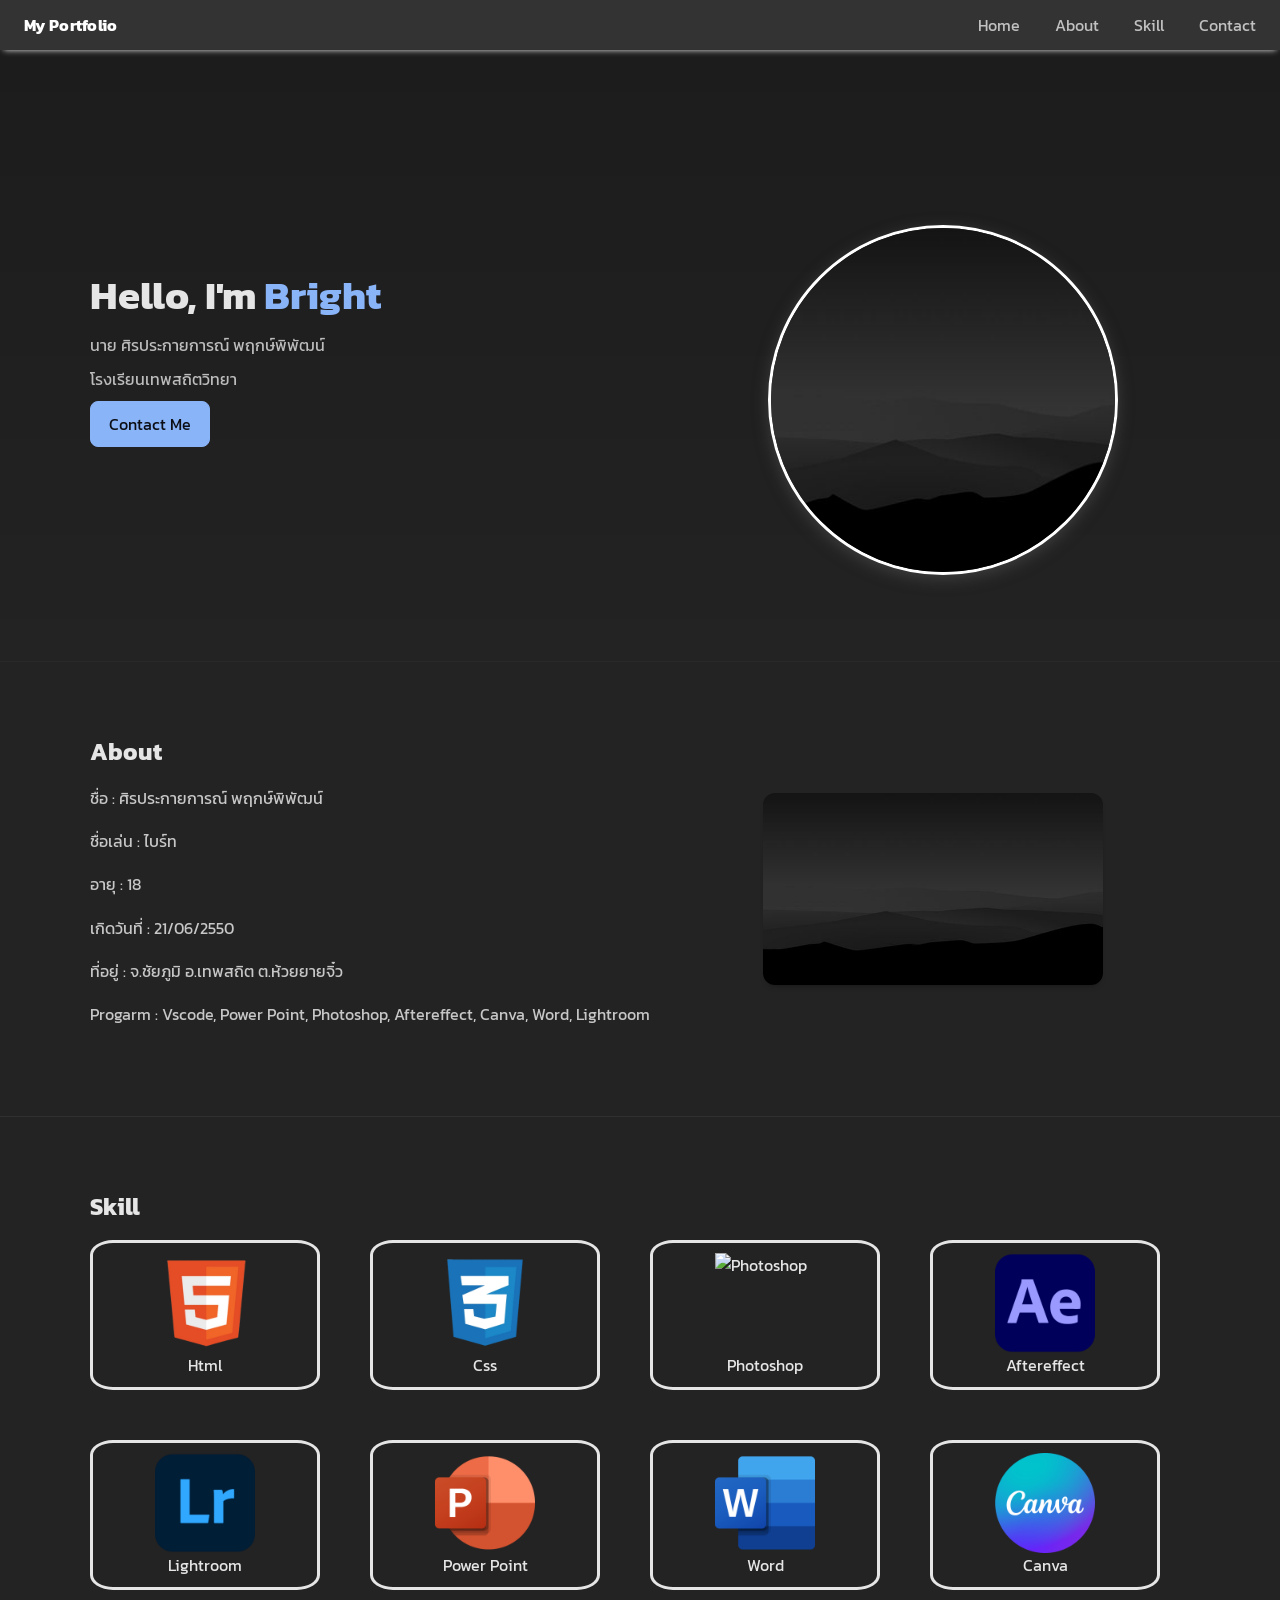
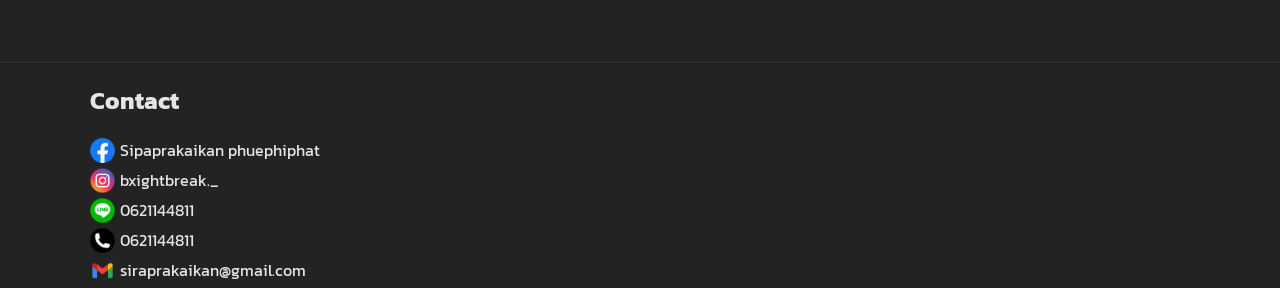
==== index.html @ 0c7434a5 "Add files via upload" ====
<!DOCTYPE html>
<html lang="en">
<head>
    <meta charset="UTF-8">
    <meta name="viewport" content="width=device-width, initial-scale=1.0">
    <title>PortFolio</title>
    <link rel="stylesheet" href="style.css">
    
</head>
<body>
    <nav class="Myportfolio">
        <span>My Portfolio</span>
        <div class="menu">
            <ul>
            <li><a href="#home">Home</a></li>
            <li><a href="#about">About</a></li>
            <li><a href="#skills">Skill</a></li>
            <li><a href="#contact">Contact</a></li>
            </ul>
        </div>
    </nav>

    <main>
        <section id="home" class="section hero">
            <div class="container">
                <div class="hero-wrap">
                    <div class="hero-text">
                        <h1 class="title">Hello, I'm <span class="accent">Bright</span></h1>
                        <p class="subtitle">นาย ศิรประกายการณ์ พฤกษ์พิพัฒน์</p>
                        <p class="subtitle">โรงเรียนเทพสถิตวิทยา</p>
                        <a href="#contact" class="btn primary">Contact Me</a>
                    </div>
                    <div class="hero-media">
                        <img class="avatar" src="img/6da9f783d51f856361fde77593069001.jpg" alt="Profile">
                    </div>
                </div>
            </div>
        </section>

        <section id="about" class="section about">
            <div class="container grid">
                <div class="about-text">
                    <h2>About</h2>
                    
                        <p>ชื่อ : ศิรประกายการณ์ พฤกษ์พิพัฒน์</p>
                        <p>ชื่อเล่น : ไบร์ท</p>
                        <p>อายุ : 18</p>
                        <p>เกิดวันที่ : 21/06/2550</p>
                        <p>ที่อยู่ : จ.ชัยภูมิ อ.เทพสถิต ต.ห้วยยายจิ๋ว</p>
                    <p>
                        Progarm : Vscode, Power Point, Photoshop, Aftereffect, Canva, Word, Lightroom
                    </p>
                </div>
                <div class="about-media">
                    <img src="img/6da9f783d51f856361fde77593069001.jpg" alt="Profile">
                </div>
            </div>
        </section>

        <section id="skills" class="section skills">
            <div class="container">
                <h2>Skill</h2>
                <div class="skill-list">
                    <div class="html-logo">
                        <img class="html" src="img/html.png" alt="html">
                        <span class="text-html">Html</span>
                    </div>
                    <div class="css-logo">
                        <img class="css" src="img/css.png" alt="css">
                        <span class="text-html">Css</span>
                    </div>
                    <div class="photoshop-logo">
                        <img class="photoshop" src="img/Photoshop.png" alt="Photoshop">
                        <span class="text-html">Photoshop</span>
                    </div>
                    <div class="aftereffect-logo">
                        <img class="aftereffect" src="img/aftereffect.png" alt="aftereffect">
                        <span class="text-html">Aftereffect</span>
                    </div>
                    <div class="lightroom-logo">
                        <img class="lightroom" src="img/lightroom.png" alt="lightroom">
                        <span class="text-html">Lightroom</span>
                    </div>
                    <div class="powerpoint-logo">
                        <img class="powerpoint" src="img/powerpoint.png" alt="powerpoint">
                        <span class="text-html">Power Point</span>
                    </div>
                    <div class="word-logo">
                        <img class="word" src="img/word.png" alt="word">
                        <span class="text-html">Word</span>
                    </div>
                    <div class="canva-logo">
                        <img class="canva" src="img/canva.png" alt="canva">
                        <span class="text-html">Canva</span>
                    </div>


                    <!-- <div class="skill-item">
                        <div class="label">HTML</div>
                        <div class="bar"><span style="width: 90%"></span></div>
                    </div>
                    <div class="skill-item">
                        <div class="label">CSS</div>
                        <div class="bar"><span style="width: 85%"></span></div>
                    </div>
                    <div class="skill-item">
                        <div class="label">JavaScript</div>
                        <div class="bar"><span style="width: 75%"></span></div>
                    </div>
                    <div class="skill-item">
                        <div class="label">React</div>
                        <div class="bar"><span style="width: 70%"></span></div> -->
                    </div>
                </div>
            </div>
        </section>

        <section id="contact" class="section-contact">
            <div class="container">
                <h2>Contact</h2>
                <div class="Contact-Container">
                    <div class="facebook-contact">
                    <img class="facebook" src="img/facebook.png" alt="" width="25px" height="25px">
                    <span>Sipaprakaikan phuephiphat</span>
                    </div>

                    <div class="instagarm-contact">
                    <img class="instagarm" src="img/instragarm.png" alt="" width="25px" height="25px">
                    <span>bxightbreak._</span>
                    </div>

                    <div class="line-contact">
                    <img class="line" src="img/line.png" alt="" width="25px" height="25px">
                    <span>0621144811</span>
                    </div>

                    <div class="number-contact">
                    <img class="number" src="img/call.png" alt="" width="25px" height="25px">
                    <span>0621144811</span>
                    </div>
                    
                    <div class="gmail-contact">
                    <img class="gmail" src="img/gmail.png" alt="" width="25px" height="25px">
                    <span>siraprakaikan@gmail.com</span>
                    </div>
                </div>
            </div>
        </section>
    </main>
</body>
</html>
---- style.css ----
@import url('https://fonts.googleapis.com/css2?family=Kanit:ital,wght@0,100;0,200;0,300;0,400;0,500;0,600;0,700;0,800;0,900;1,100;1,200;1,300;1,400;1,500;1,600;1,700;1,800;1,900&display=swap');

body{
    background-color: rgb(36, 35, 35);
    margin: 0;
    padding: 0;
    box-sizing: 0;
    font-family: kanit;
}

.Myportfolio {
    background-color: rgb(51, 51, 51);
    margin: 0px;
    height: 50px;
    box-shadow: 0 4px 6px -4px;
    justify-content: space-between;
    align-items: center;
    display: flex;
}

nav span{
    margin: 0px;
    color: rgb(255, 255, 255);
    height: 50px;
    flex: start;
    justify-content: center;
    align-content: center;
}

ul{
    display: flex;
    gap: 35px;
}

/* Global */
*{ box-sizing: border-box; }
html{ scroll-behavior: smooth; }
body{ color: #e5e5e5; }
a{ color: #e5e5e5; text-decoration: none; }
ul{ list-style: none; margin: 0; padding: 0; }

.menu a{ 
    opacity: 0.8; 
    transition: opacity .2s ease, color .2s ease; 
}

.menu a:hover{ 
    opacity: 1; 
    color: #8ab4f8; 
}

.container{ 
    width: min(1100px, 92%); 
    margin: 0 auto; 
}

.Contact-Container {
    display: flex;
    flex-direction: column;
    
}

.facebook-contact {
    display: flex;
    align-items: center;
    gap: 5px;
    margin-bottom: 5px;
}

.line-contact {
    display: flex;
    align-items: center;
    gap: 5px;
    margin-bottom: 5px;
}

.number-contact {
    display: flex;
    align-items: center;
    gap: 5px;
    margin-bottom: 5px;
}

.instagarm-contact {
    display: flex;
    align-items: center;
    gap: 5px;
    margin-bottom: 5px;
}

.gmail-contact {
    display: flex;
    align-items: center;
    gap: 5px;
    margin-bottom: 5px;
}

.section{ 
    padding: 72px 0; 
    border-bottom: 1px solid rgba(255,255,255,.06); 
}

/* Hero */
.hero{ 
    display: flex; 
    align-items: center; 
    min-height: 68vh; 
    background: linear-gradient(180deg, rgba(0,0,0,.2), rgba(0,0,0,0)); 
}

.title{ 
    font-size: 40px; 
    font-weight: 700; 
    margin: 0 0 8px; 
}

.subtitle{ 
    color: #bdbdbd; 
    margin: 0 0 10px; 
}

.accent{ 
    color: #8ab4f8; 
}

.btn{ 
    display: inline-block; 
    padding: 10px 18px; 
    border-radius: 8px; 
    border: 1px solid rgba(255,255,255,.12); 
    transition: background .2s ease, color .2s ease, border-color .2s ease; 

}
.btn.primary{ 
    background: #8ab4f8; color: #0b0e14; border-color: #8ab4f8; 
}

.btn.primary:hover{ 
    background: #9cc0fb; 
}

.btn.secondary{ 
    background: transparent; color: #e5e5e5; 
}

.btn.secondary:hover{ 
    border-color: #8ab4f8; color: #8ab4f8; 
}

/* About */
.grid{ 
    display: grid; 
    grid-template-columns: 1.2fr .8fr; 
    gap: 32px; 
    align-items: center; 
}

.about-text h2, .skills h2, .contact h2{ 
    margin: 0 0 16px; 
}

.about-text p{ 
    color: #c7c7c7; line-height: 1.7; 
}

.about-media img{ 
    width: 100%; 
    max-width: 340px; 
    border-radius: 12px; 
    display: block; 
    box-shadow: 0 4px 6px -4px rgba(0, 0, 0, 0.4); 
}


/* Skills */
.skill-list{ 
    display: flex; 
    grid-template-columns: 1fr; 
    gap: 50px; 
    flex-wrap: wrap;
}

.skill-list > div {
    width: calc(25% - 45px); /* 4 อันต่อแถว */
}

.skill-item{ 
    background: rgba(255,255,255,.04); 
    border: 1px solid rgba(255,255,255,.06); 
    padding: 14px; 
    border-radius: 10px; 
}

.skill-item .label{ 
    margin-bottom: 8px; 
    font-weight: 600; 
}

.skill-item .bar{ 
    height: 8px; 
    background: rgba(255,255,255,.08); 
    border-radius: 999px; 
    overflow: hidden; 
}

.skill-item .bar span{ 
    display: block; 
    height: 100%; 
    background: linear-gradient(90deg, #8ab4f8, #7fc1ca); 
    border-radius: 999px; 
}


/* Contact */
.contact-form{ 
    display: grid; 
    gap: 12px; 
}

.contact-form .row{ 
    display: grid; 
    grid-template-columns: 1fr 1fr; gap: 12px; 
}

.contact-form input, .contact-form textarea{ 
    background: rgba(255,255,255,.06); 
    border: 1px solid rgba(255,255,255,.12); 
    color: #e5e5e5; padding: 12px 14px; border-radius: 8px; outline: none; 
}

.contact-form input:focus, .contact-form textarea:focus{ 
    border-color: #8ab4f8; 
}


/* Navbar spacing */
.Myportfolio{ 
    position: sticky; 
    top: 0; 
    z-index: 100; 
    padding: 0 24px;
}

nav span{ 
    font-weight: 700; 
    letter-spacing: .3px; 
    display: flex; 
    align-items: center; 
}


/* Responsive */
@media (max-width: 900px){
  .grid{ grid-template-columns: 1fr; }
  .about-media{ order: -1; }
}

@media (max-width: 600px){
  .title{ font-size: 32px; }
  .contact-form 
  .row{ grid-template-columns: 1fr; }
}

.avatar {
    border-radius: 50%;
    width: 350px;
    height: 350px;
    position: absolute;
    left: 60%;
    top: 25%;
    border-style: solid;
    border-color: white;
    box-shadow: 0 4px 15px rgba(90, 90, 90, 0.5);
}

.html {
    width: 100px;
    height: 100px;

}


.html-logo {
    border-style: solid;
    width: 150px;
    height: 150px;
    border-radius: 10%;
    display: flex;
    flex-direction: column;
    justify-content: center;
    align-items: center;
    border-width: 3px;
}

.css-logo {
    border-style: solid;
    width: 150px;
    height: 150px;
    border-radius: 10%;
    display: flex;
    flex-direction: column;
    justify-content: center;
    align-items: center;
    border-width: 3px;
}

.photoshop-logo {
    border-style: solid;
    width: 150px;
    height: 150px;
    border-radius: 10%;
    display: flex;
    flex-direction: column;
    justify-content: center;
    align-items: center;
    border-width: 3px;
    size: 25px;
}
.aftereffect-logo {
    border-style: solid;
    width: 150px;
    height: 150px;
    border-radius: 10%;
    display: flex;
    flex-direction: column;
    justify-content: center;
    align-items: center;
    border-width: 3px;
}
.powerpoint-logo {
    border-style: solid;
    width: 150px;
    height: 150px;
    border-radius: 10%;
    display: flex;
    flex-direction: column;
    justify-content: center;
    align-items: center;
    border-width: 3px;
}
.word-logo {
    border-style: solid;
    width: 150px;
    height: 150px;
    border-radius: 10%;
    display: flex;
    flex-direction: column;
    justify-content: center;
    align-items: center;
    border-width: 3px;
}
.lightroom-logo {
    border-style: solid;
    width: 150px;
    height: 150px;
    border-radius: 10%;
    display: flex;
    flex-wrap: wrap;
    flex-direction: column;
    justify-content: center;
    align-items: center;
    border-width: 3px;
}
.canva-logo {
    border-style: solid;
    width: 150px;
    height: 150px;
    border-radius: 10%;
    display: flex;
    flex-direction: column;
    justify-content: center;
    align-items: center;
    border-width: 3px;
}

.line-logo {
    border-style: solid;
    width: 150px;
    height: 150px;
    border-radius: 10%;
    display: flex;
    flex-direction: column;
    justify-content: center;
    align-items: center;
    border-width: 3px;
}


.css {
    width: 100px;
    height: 100px;

}

.photoshop {
    width: 100px;
    height: 100px;

}

.aftereffect {
    width: 100px;
    height: 100px;

}

.canva {
    width: 100px;
    height: 100px;

}

.powerpoint {
    width: 100px;
    height: 100px;

}

.word {
    width: 100px;
    height: 100px;

}

.lightroom {
    width: 100px;
    height: 100px;

}
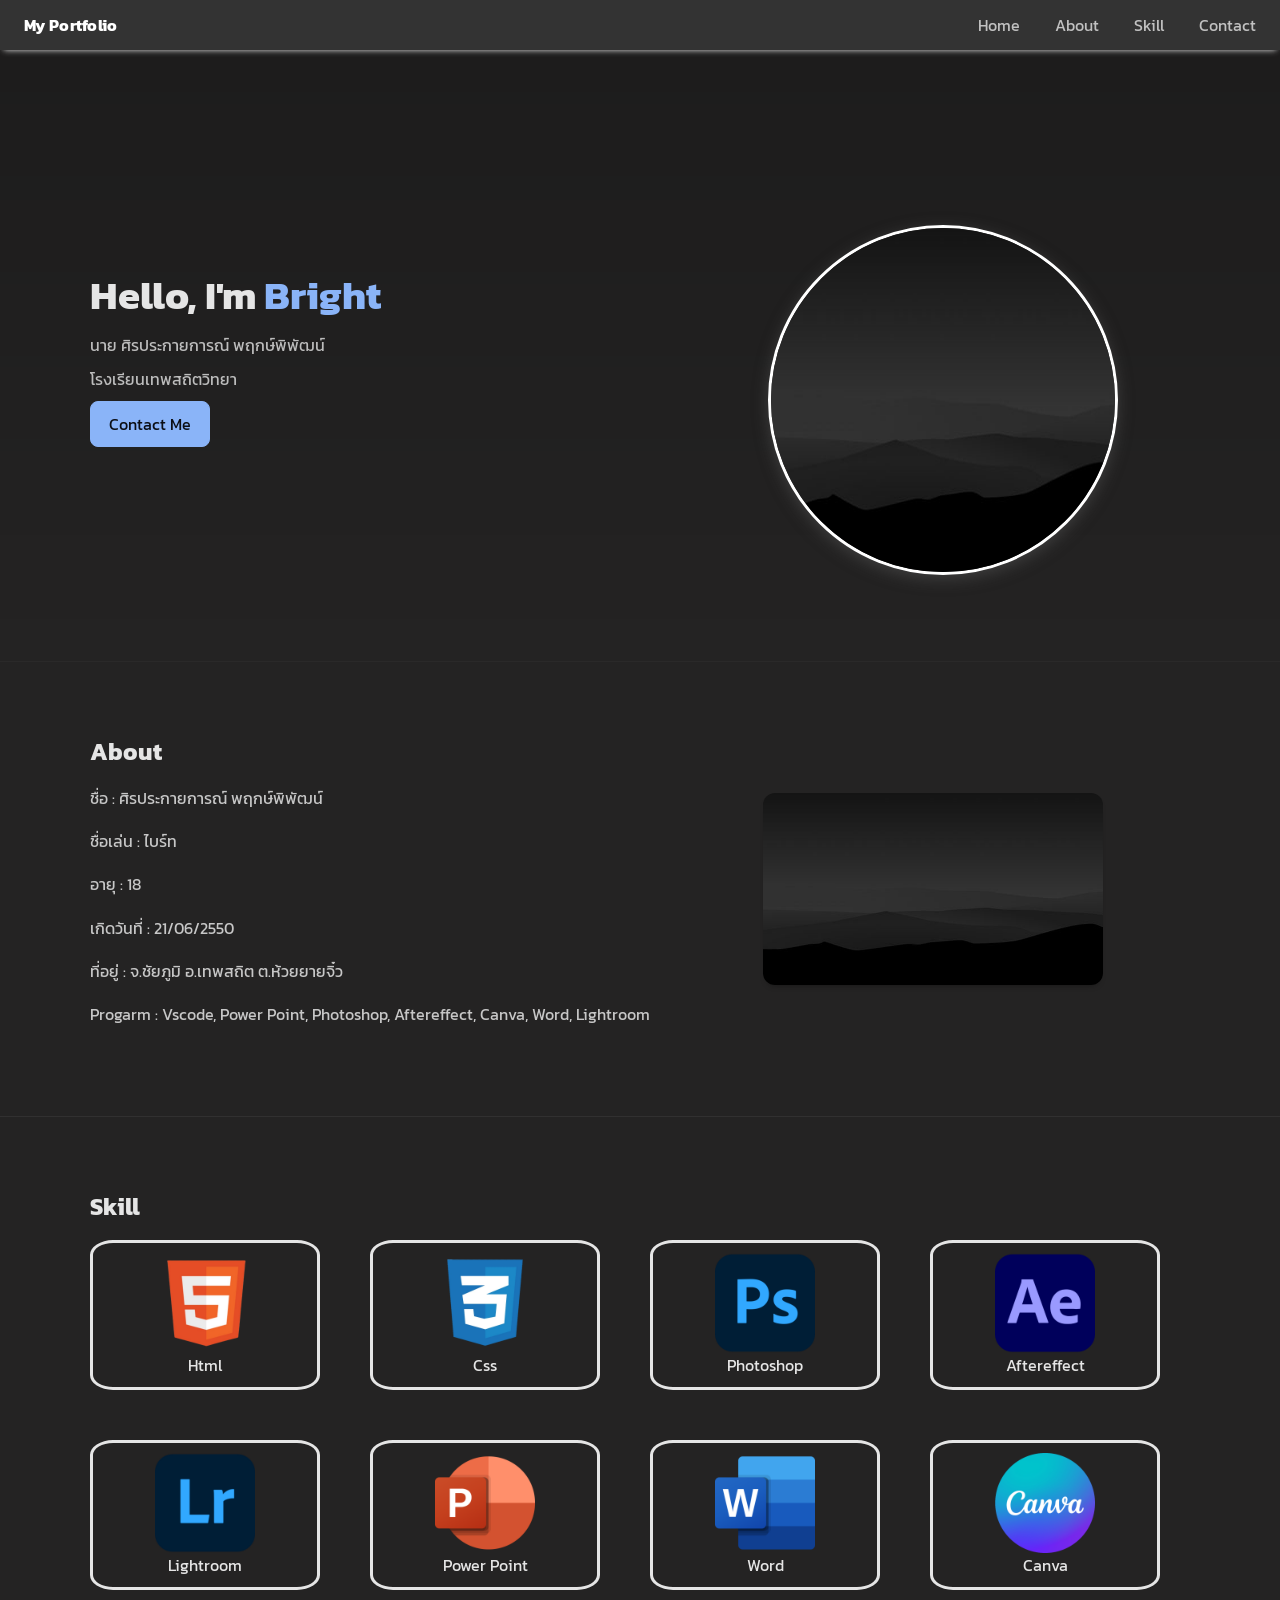
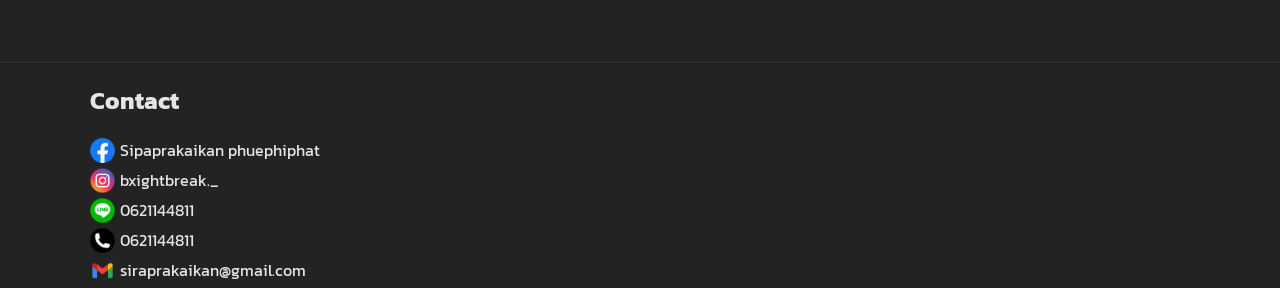
==== commit cbe226ff: "Update index.html" ====
--- a/index.html
+++ b/index.html
@@ -70,7 +70,7 @@
                         <span class="text-html">Css</span>
                     </div>
                     <div class="photoshop-logo">
-                        <img class="photoshop" src="img/Photoshop.png" alt="Photoshop">
+                        <img class="photoshop" src="img/photoshop.png" alt="Photoshop">
                         <span class="text-html">Photoshop</span>
                     </div>
                     <div class="aftereffect-logo">
@@ -148,4 +148,5 @@
         </section>
     </main>
 </body>
-</html>+
+</html>
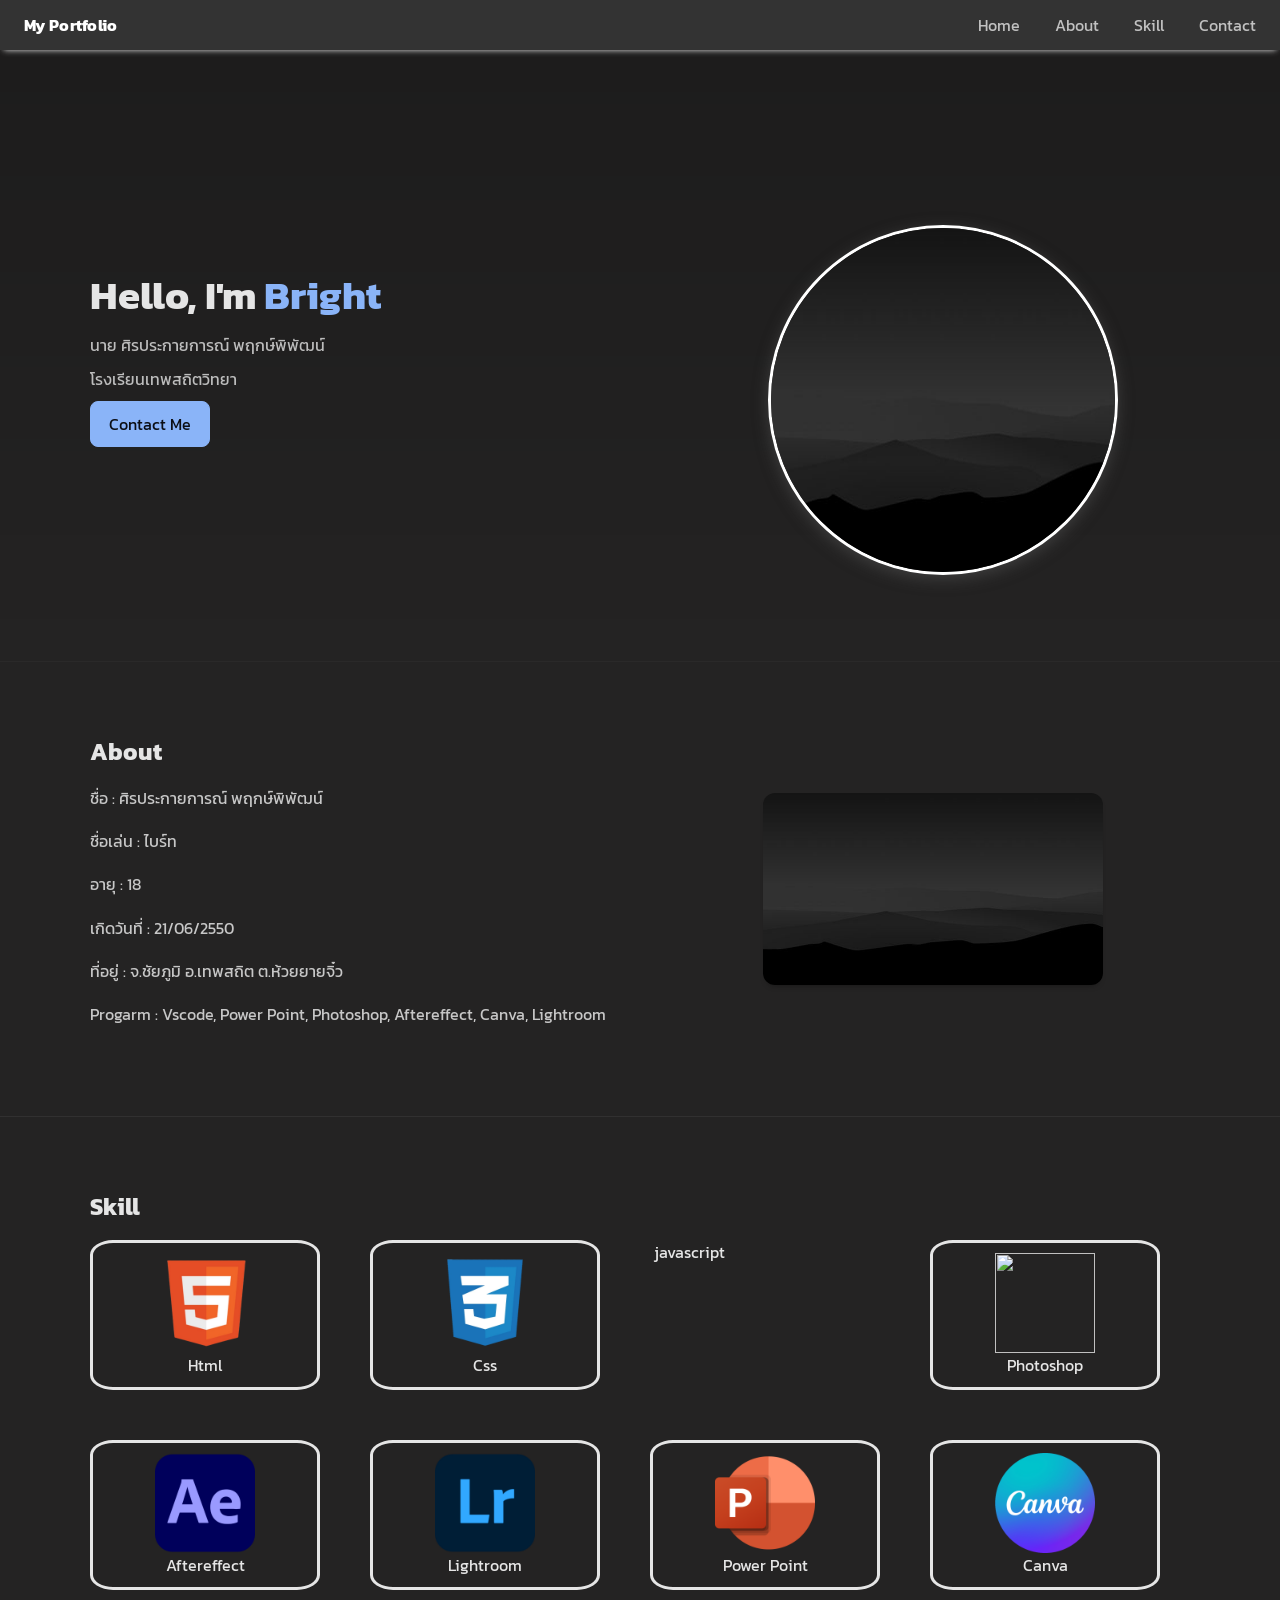
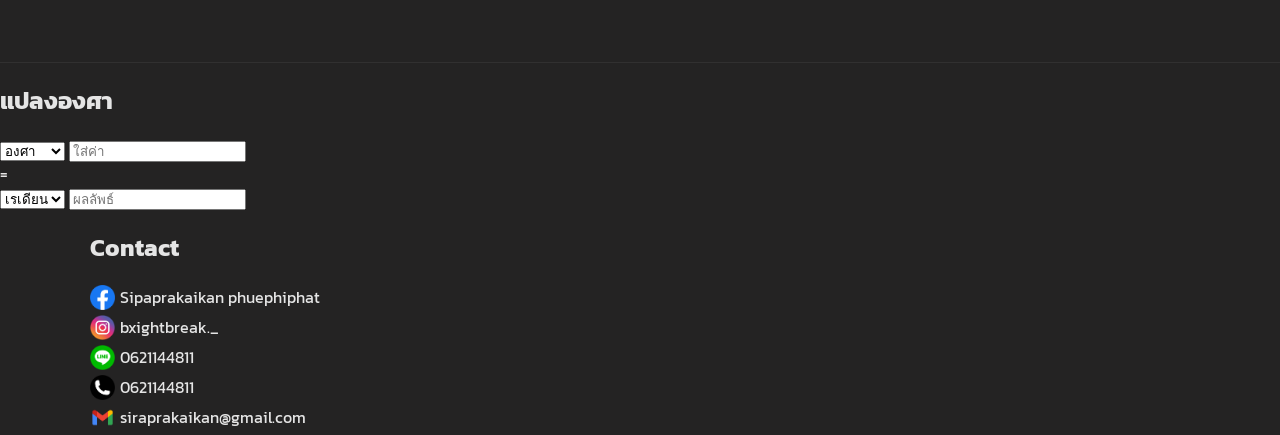
==== commit 7a43dc51: "Update index.html" ====
--- a/index.html
+++ b/index.html
@@ -48,7 +48,7 @@
                         <p>เกิดวันที่ : 21/06/2550</p>
                         <p>ที่อยู่ : จ.ชัยภูมิ อ.เทพสถิต ต.ห้วยยายจิ๋ว</p>
                     <p>
-                        Progarm : Vscode, Power Point, Photoshop, Aftereffect, Canva, Word, Lightroom
+                        Progarm : Vscode, Power Point, Photoshop, Aftereffect, Canva, Lightroom
                     </p>
                 </div>
                 <div class="about-media">
@@ -62,56 +62,63 @@
                 <h2>Skill</h2>
                 <div class="skill-list">
                     <div class="html-logo">
-                        <img class="html" src="img/html.png" alt="html">
+                        <img class="html" src="img/html.png" alt="">
                         <span class="text-html">Html</span>
                     </div>
                     <div class="css-logo">
-                        <img class="css" src="img/css.png" alt="css">
+                        <img class="css" src="img/css.png" alt="">
                         <span class="text-html">Css</span>
                     </div>
+                    <div class="js-logo">
+                        <img class="js" src="img/js.png" alt="">
+                        <span class="text-html">javascript</span>
+                    </div>
                     <div class="photoshop-logo">
-                        <img class="photoshop" src="img/photoshop.png" alt="Photoshop">
+                        <img class="photoshop" src="img/Photoshop.png" alt="">
                         <span class="text-html">Photoshop</span>
                     </div>
                     <div class="aftereffect-logo">
-                        <img class="aftereffect" src="img/aftereffect.png" alt="aftereffect">
+                        <img class="aftereffect" src="img/aftereffect.png" alt="">
                         <span class="text-html">Aftereffect</span>
                     </div>
                     <div class="lightroom-logo">
-                        <img class="lightroom" src="img/lightroom.png" alt="lightroom">
+                        <img class="lightroom" src="img/lightroom.png" alt="">
                         <span class="text-html">Lightroom</span>
                     </div>
                     <div class="powerpoint-logo">
-                        <img class="powerpoint" src="img/powerpoint.png" alt="powerpoint">
+                        <img class="powerpoint" src="img/powerpoint.png" alt="">
                         <span class="text-html">Power Point</span>
                     </div>
-                    <div class="word-logo">
-                        <img class="word" src="img/word.png" alt="word">
-                        <span class="text-html">Word</span>
-                    </div>
                     <div class="canva-logo">
-                        <img class="canva" src="img/canva.png" alt="canva">
+                        <img class="canva" src="img/canva.png" alt="">
                         <span class="text-html">Canva</span>
                     </div>
-
-
-                    <!-- <div class="skill-item">
-                        <div class="label">HTML</div>
-                        <div class="bar"><span style="width: 90%"></span></div>
-                    </div>
-                    <div class="skill-item">
-                        <div class="label">CSS</div>
-                        <div class="bar"><span style="width: 85%"></span></div>
-                    </div>
-                    <div class="skill-item">
-                        <div class="label">JavaScript</div>
-                        <div class="bar"><span style="width: 75%"></span></div>
-                    </div>
-                    <div class="skill-item">
-                        <div class="label">React</div>
-                        <div class="bar"><span style="width: 70%"></span></div> -->
                     </div>
                 </div>
+            </div>
+        </section>
+
+        <section id="caltemp">
+            <h1>แปลงองศา</h1>
+            <div class="box">
+                <div class="panel">
+                   <select id="fromUnit" onchange="convert()">
+                        <option value="deg">องศา</option>
+                        <option value="rad">เรเดียน</option>
+                    </select>
+                        <input type="number" id="inputValue" placeholder="ใส่ค่า" oninput="convert()">
+                </div>
+
+                        <div class="tawgub">=</div>
+                        <div class="panel">
+
+                            <select id="toUnit" onchange="convert()">
+                                <option value="rad">เรเดียน</option>
+                                <option value="deg">องศา</option>
+                            </select>
+
+                                <input type="text" id="result" placeholder="ผลลัพธ์" readonly>
+                        </div>
             </div>
         </section>
 
@@ -147,6 +154,6 @@
             </div>
         </section>
     </main>
+    <script src="script.js"></script>
 </body>
-
 </html>
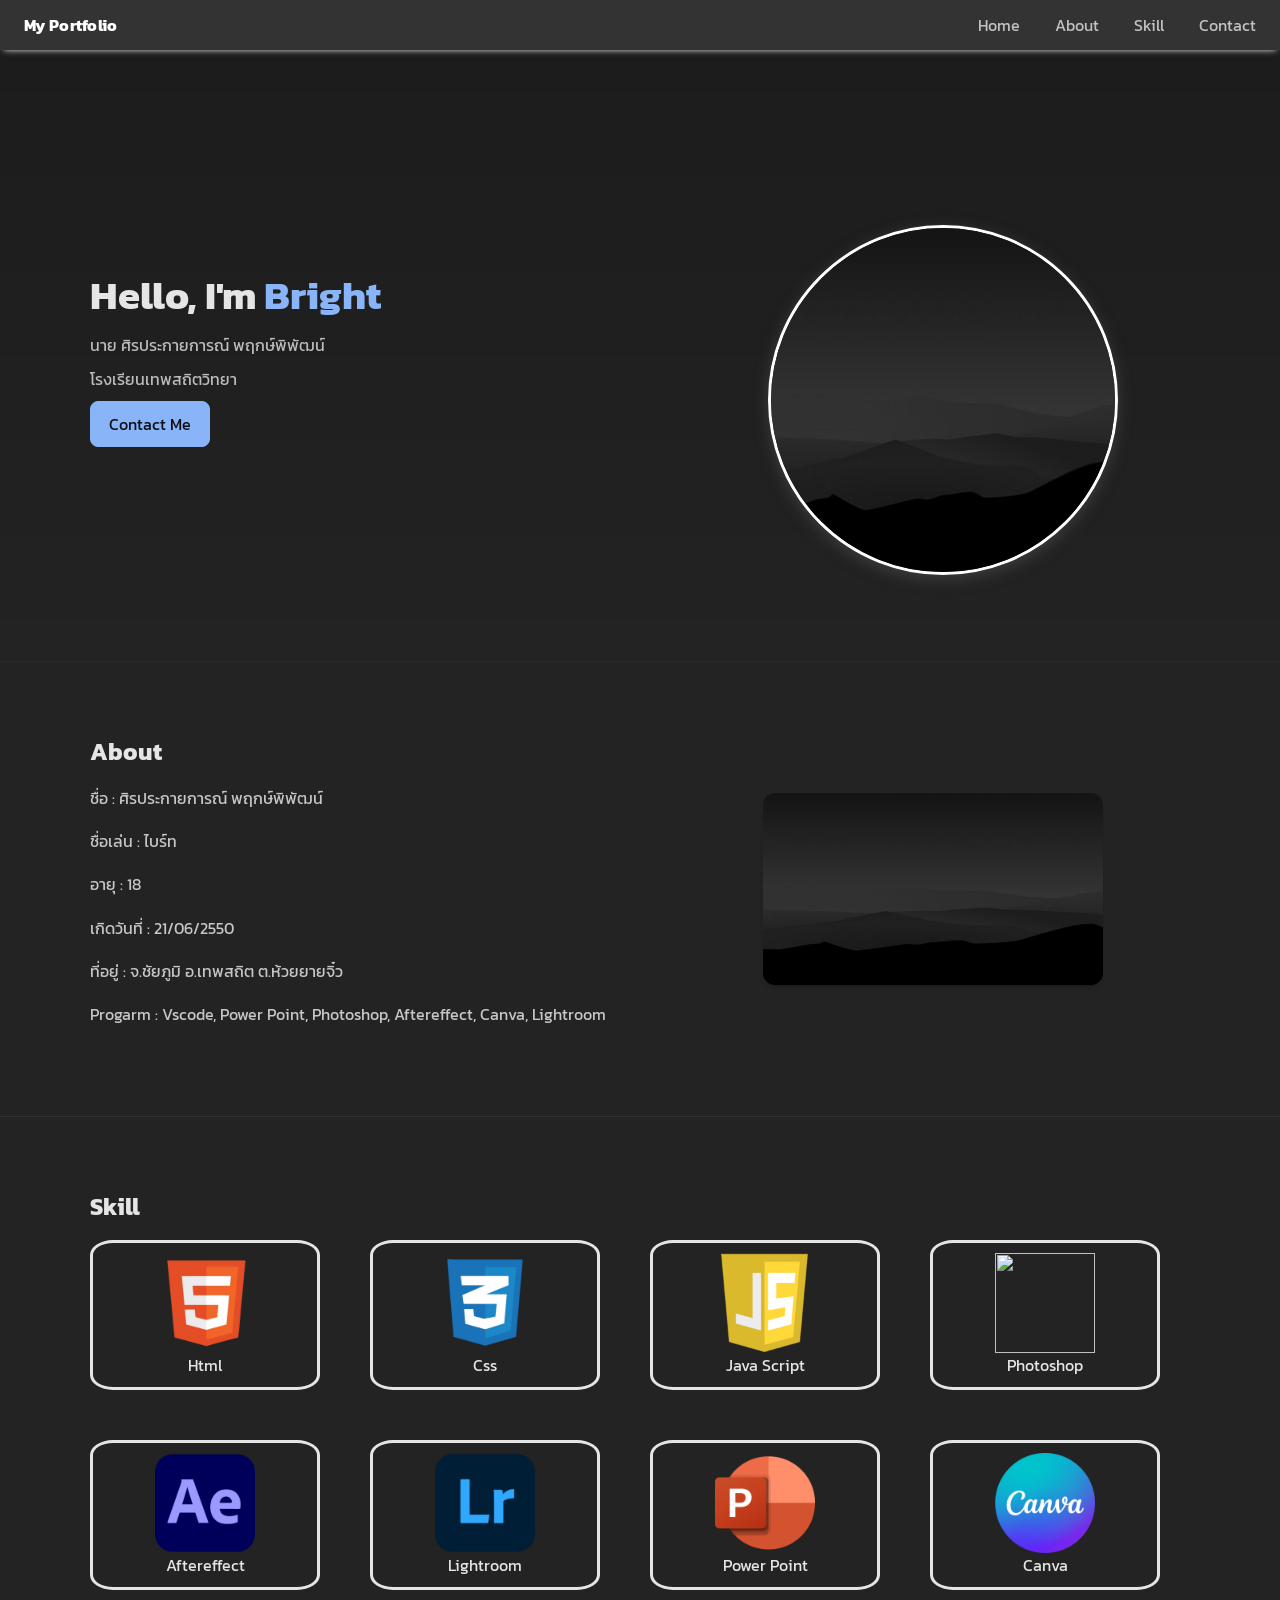
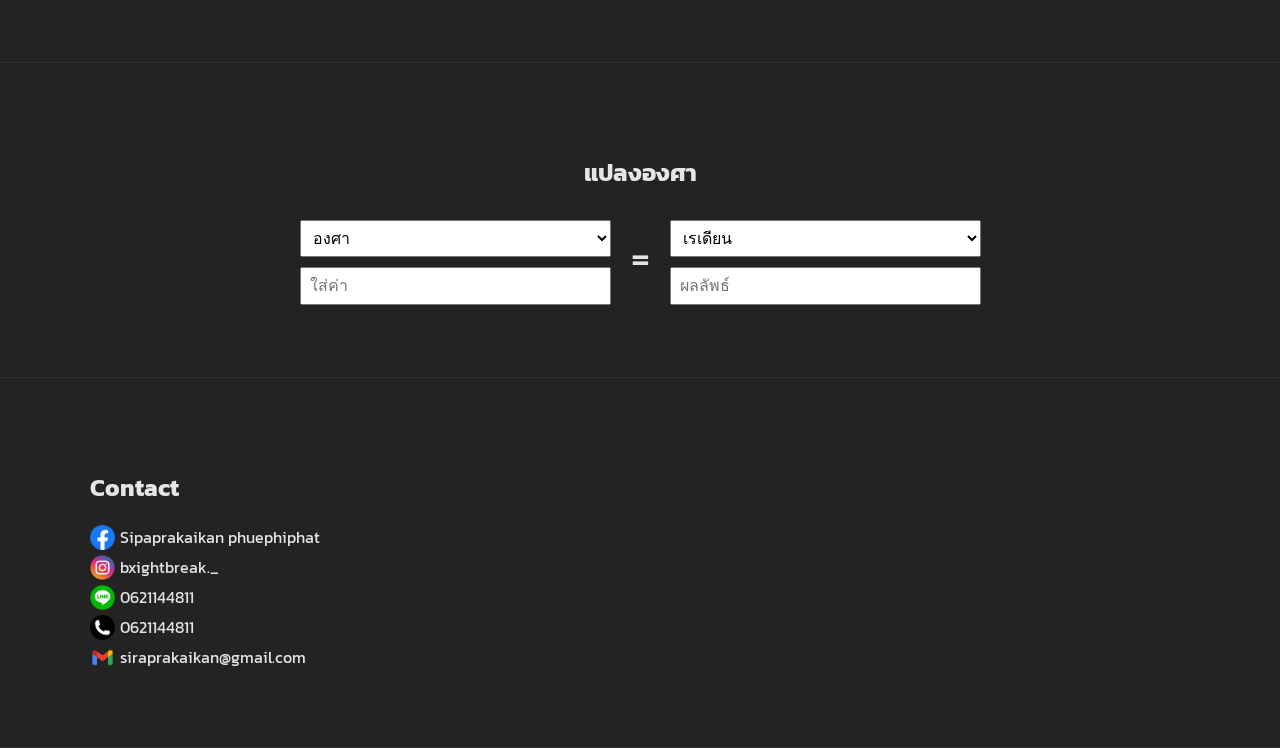
==== commit c087a58f: "Update index.html" ====
--- a/index.html
+++ b/index.html
@@ -71,7 +71,7 @@
                     </div>
                     <div class="js-logo">
                         <img class="js" src="img/js.png" alt="">
-                        <span class="text-html">javascript</span>
+                        <span class="text-html">Java Script</span>
                     </div>
                     <div class="photoshop-logo">
                         <img class="photoshop" src="img/Photoshop.png" alt="">
@@ -157,3 +157,4 @@
     <script src="script.js"></script>
 </body>
 </html>
+
--- a/style.css
+++ b/style.css
@@ -95,7 +95,7 @@
     margin-bottom: 5px;
 }
 
-.section{ 
+section{ 
     padding: 72px 0; 
     border-bottom: 1px solid rgba(255,255,255,.06); 
 }
@@ -338,7 +338,7 @@
     align-items: center;
     border-width: 3px;
 }
-.word-logo {
+.js-logo {
     border-style: solid;
     width: 150px;
     height: 150px;
@@ -416,7 +416,7 @@
 
 }
 
-.word {
+.js {
     width: 100px;
     height: 100px;
 
@@ -428,3 +428,27 @@
 
 }
 
+#caltemp {
+    display: flex;
+    justify-content: center;
+    align-items: center;
+    flex-direction: column;
+}
+
+.box {
+    display: flex;
+    align-items: center;
+    gap: 20px;
+}
+
+
+select, input {
+    width: 100%;
+    margin-top: 10px;
+    padding: 8px;
+    font-size: 16px;
+}
+
+.tawgub {
+    font-size: 40px;
+}
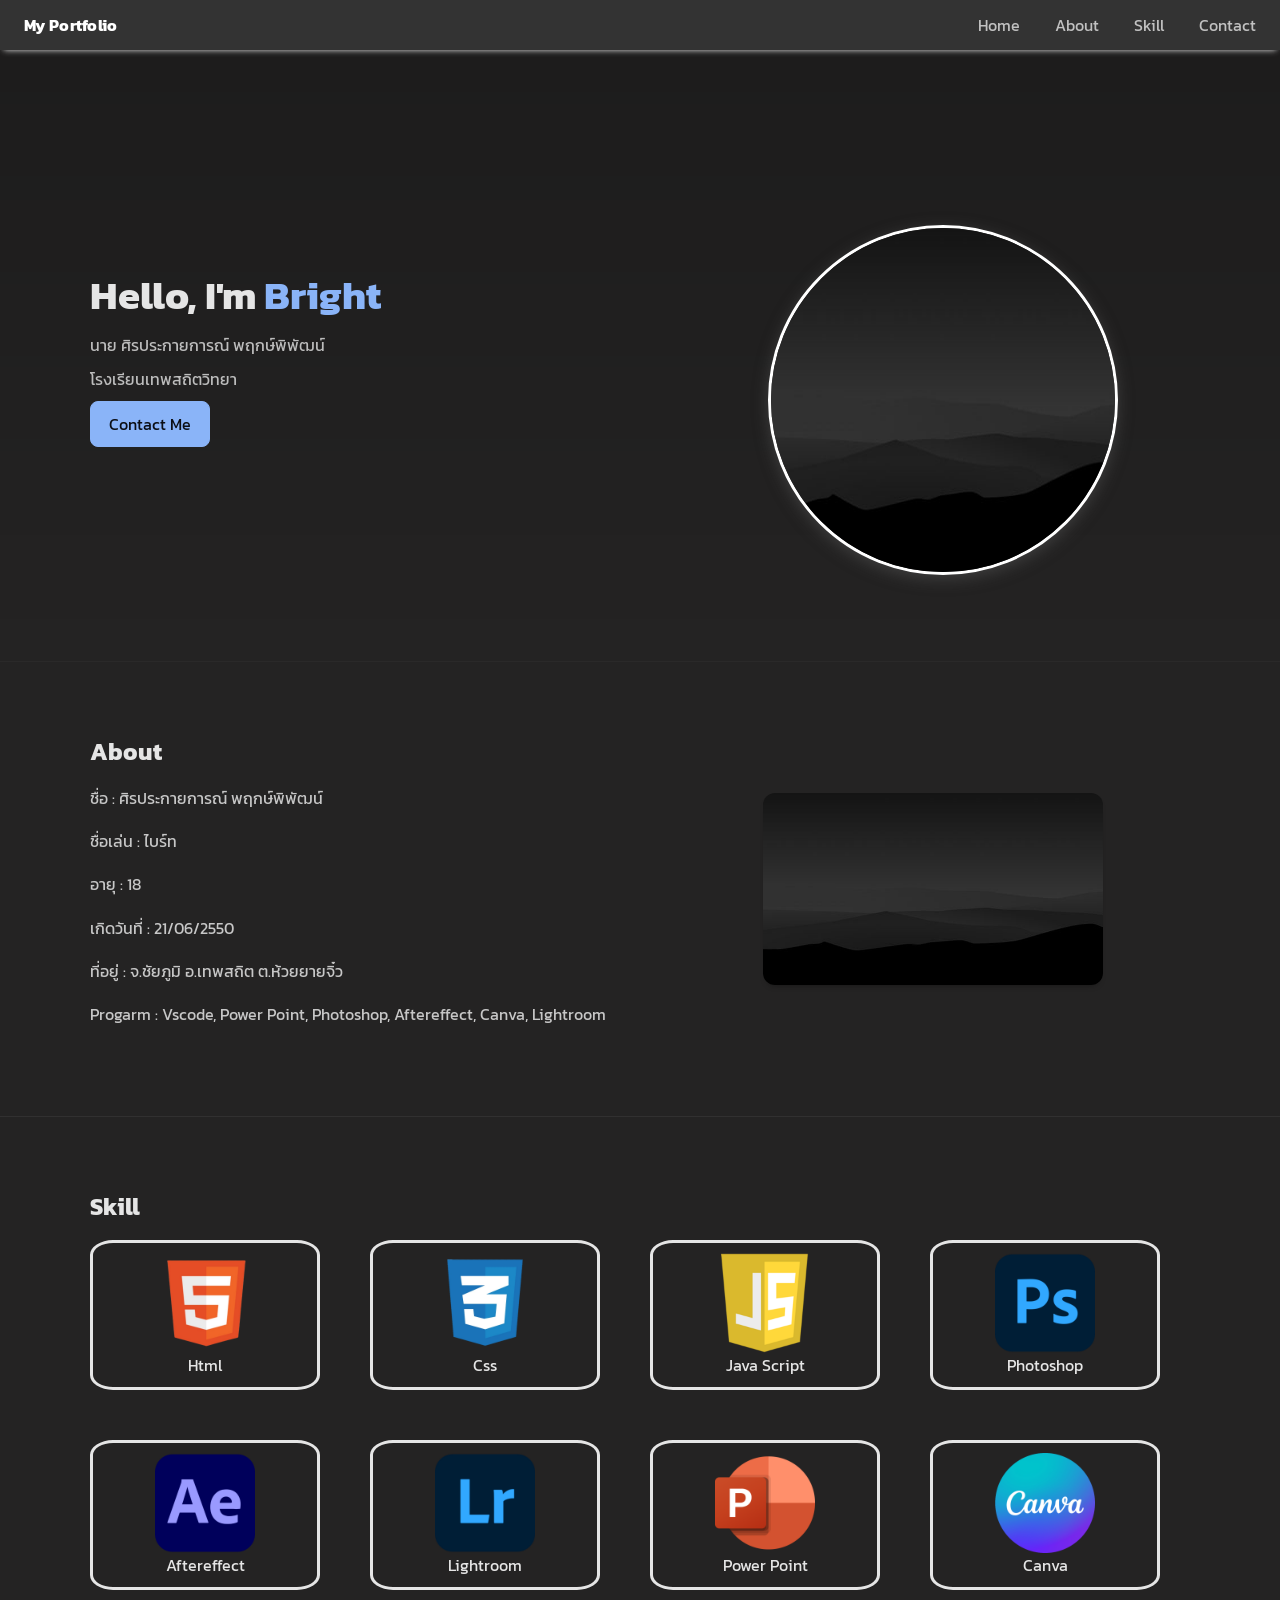
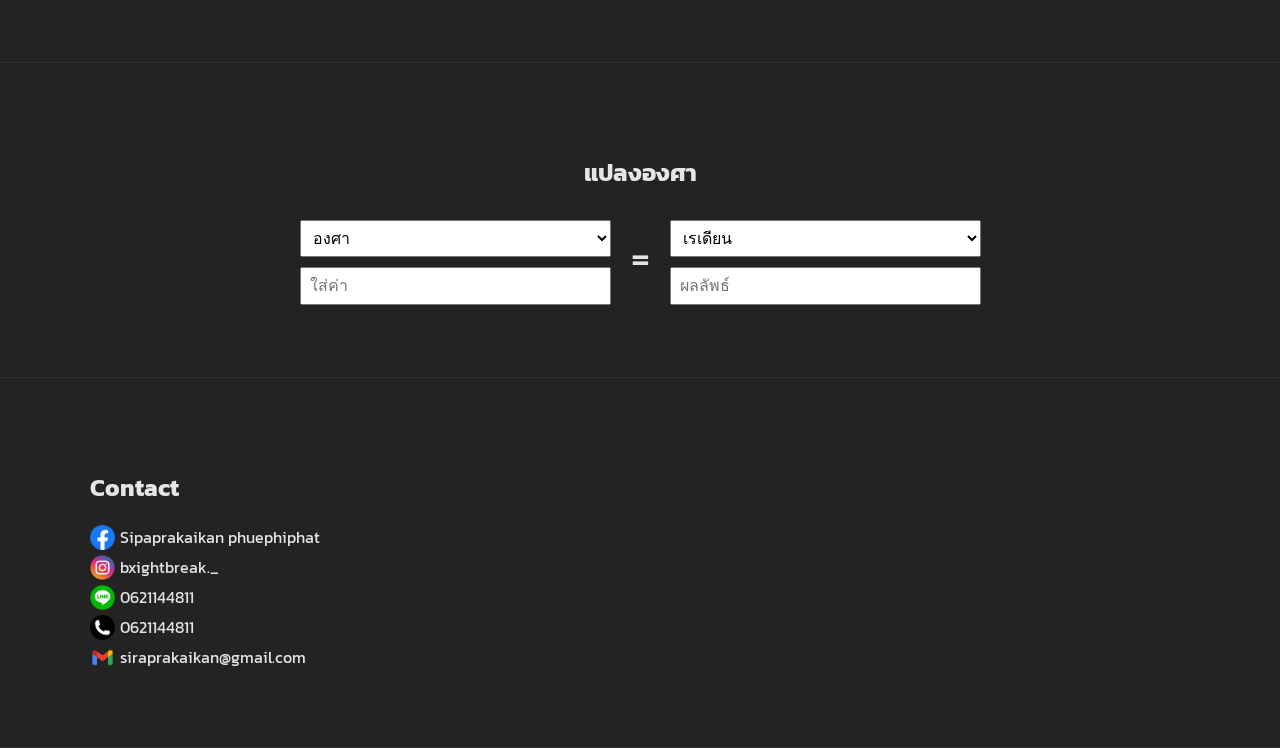
==== commit 40dcc1f6: "Update index.html" ====
--- a/index.html
+++ b/index.html
@@ -74,7 +74,7 @@
                         <span class="text-html">Java Script</span>
                     </div>
                     <div class="photoshop-logo">
-                        <img class="photoshop" src="img/Photoshop.png" alt="">
+                        <img class="photoshop" src="img/photoshop.png" alt="">
                         <span class="text-html">Photoshop</span>
                     </div>
                     <div class="aftereffect-logo">
@@ -158,3 +158,4 @@
 </body>
 </html>
 
+
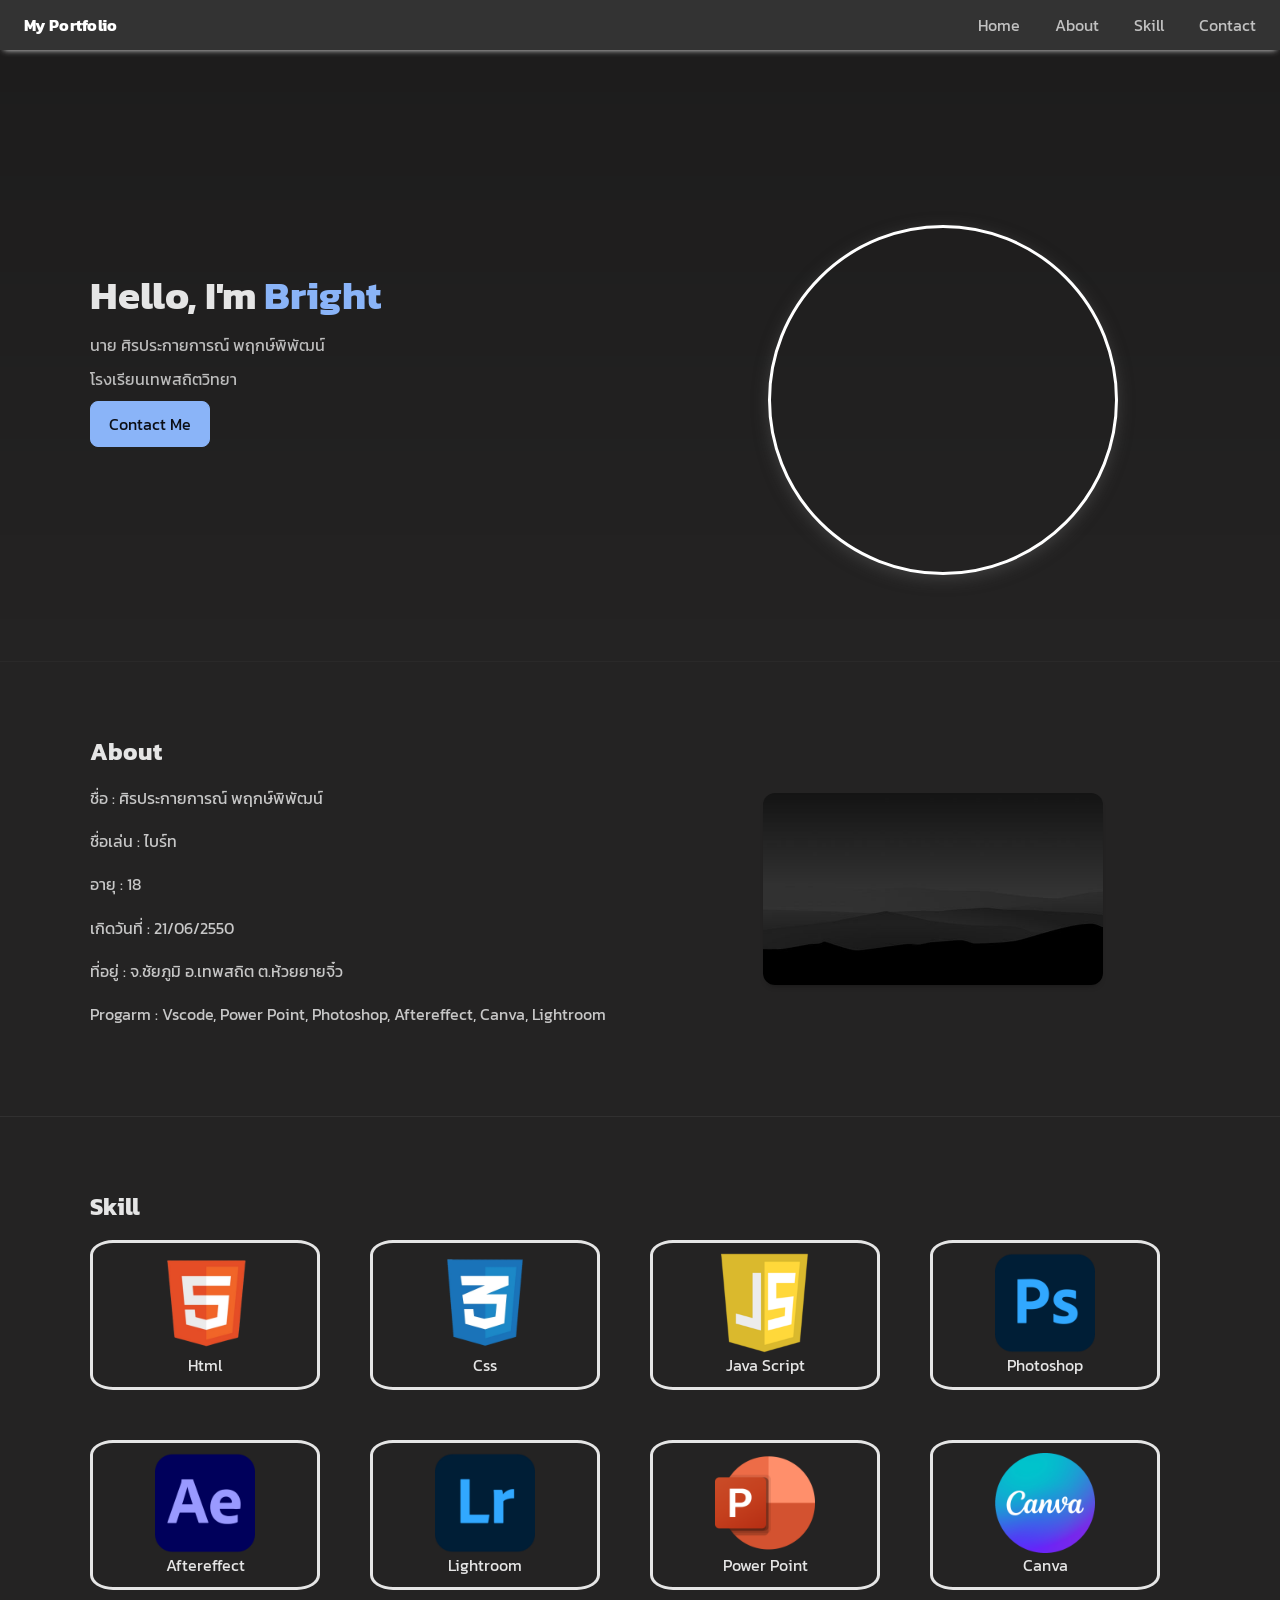
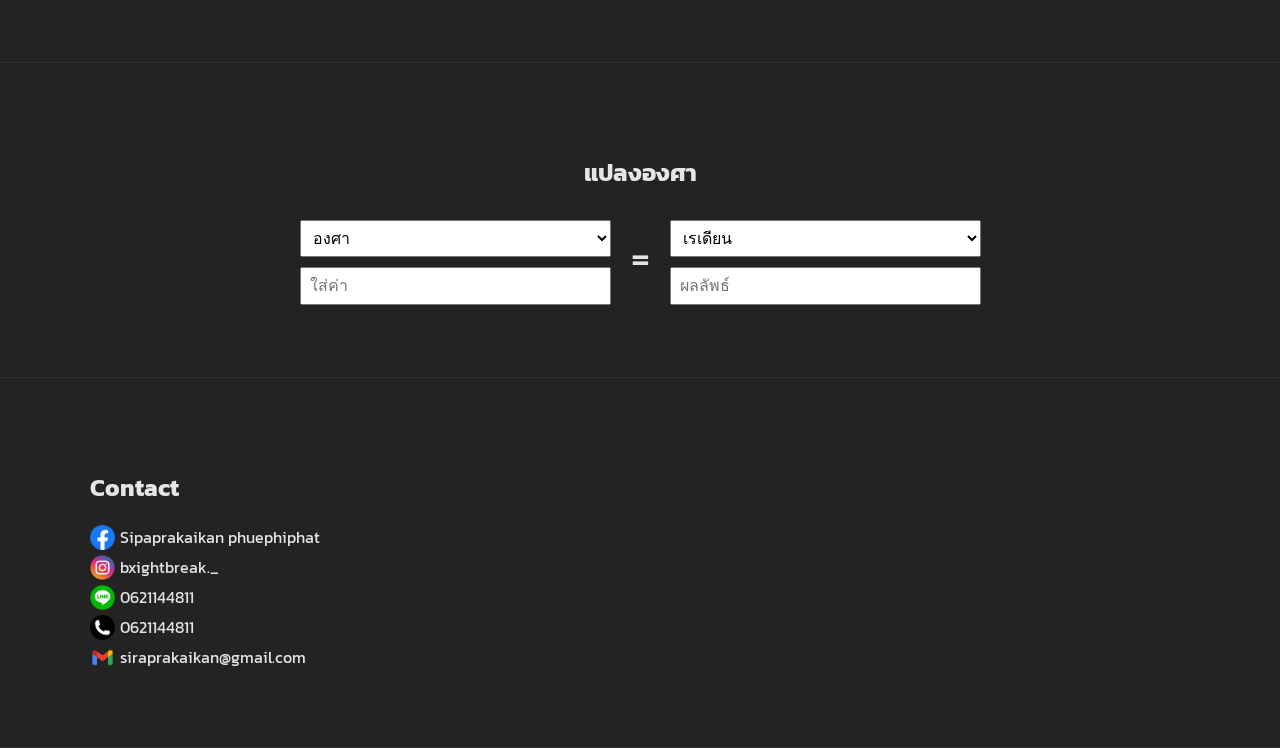
==== commit 4a37a740: "Update index.html" ====
--- a/index.html
+++ b/index.html
@@ -31,7 +31,7 @@
                         <a href="#contact" class="btn primary">Contact Me</a>
                     </div>
                     <div class="hero-media">
-                        <img class="avatar" src="img/6da9f783d51f856361fde77593069001.jpg" alt="Profile">
+                        <img class="avatar" src="img/Me.png" alt="Profile">
                     </div>
                 </div>
             </div>
@@ -159,3 +159,4 @@
 </html>
 
 
+
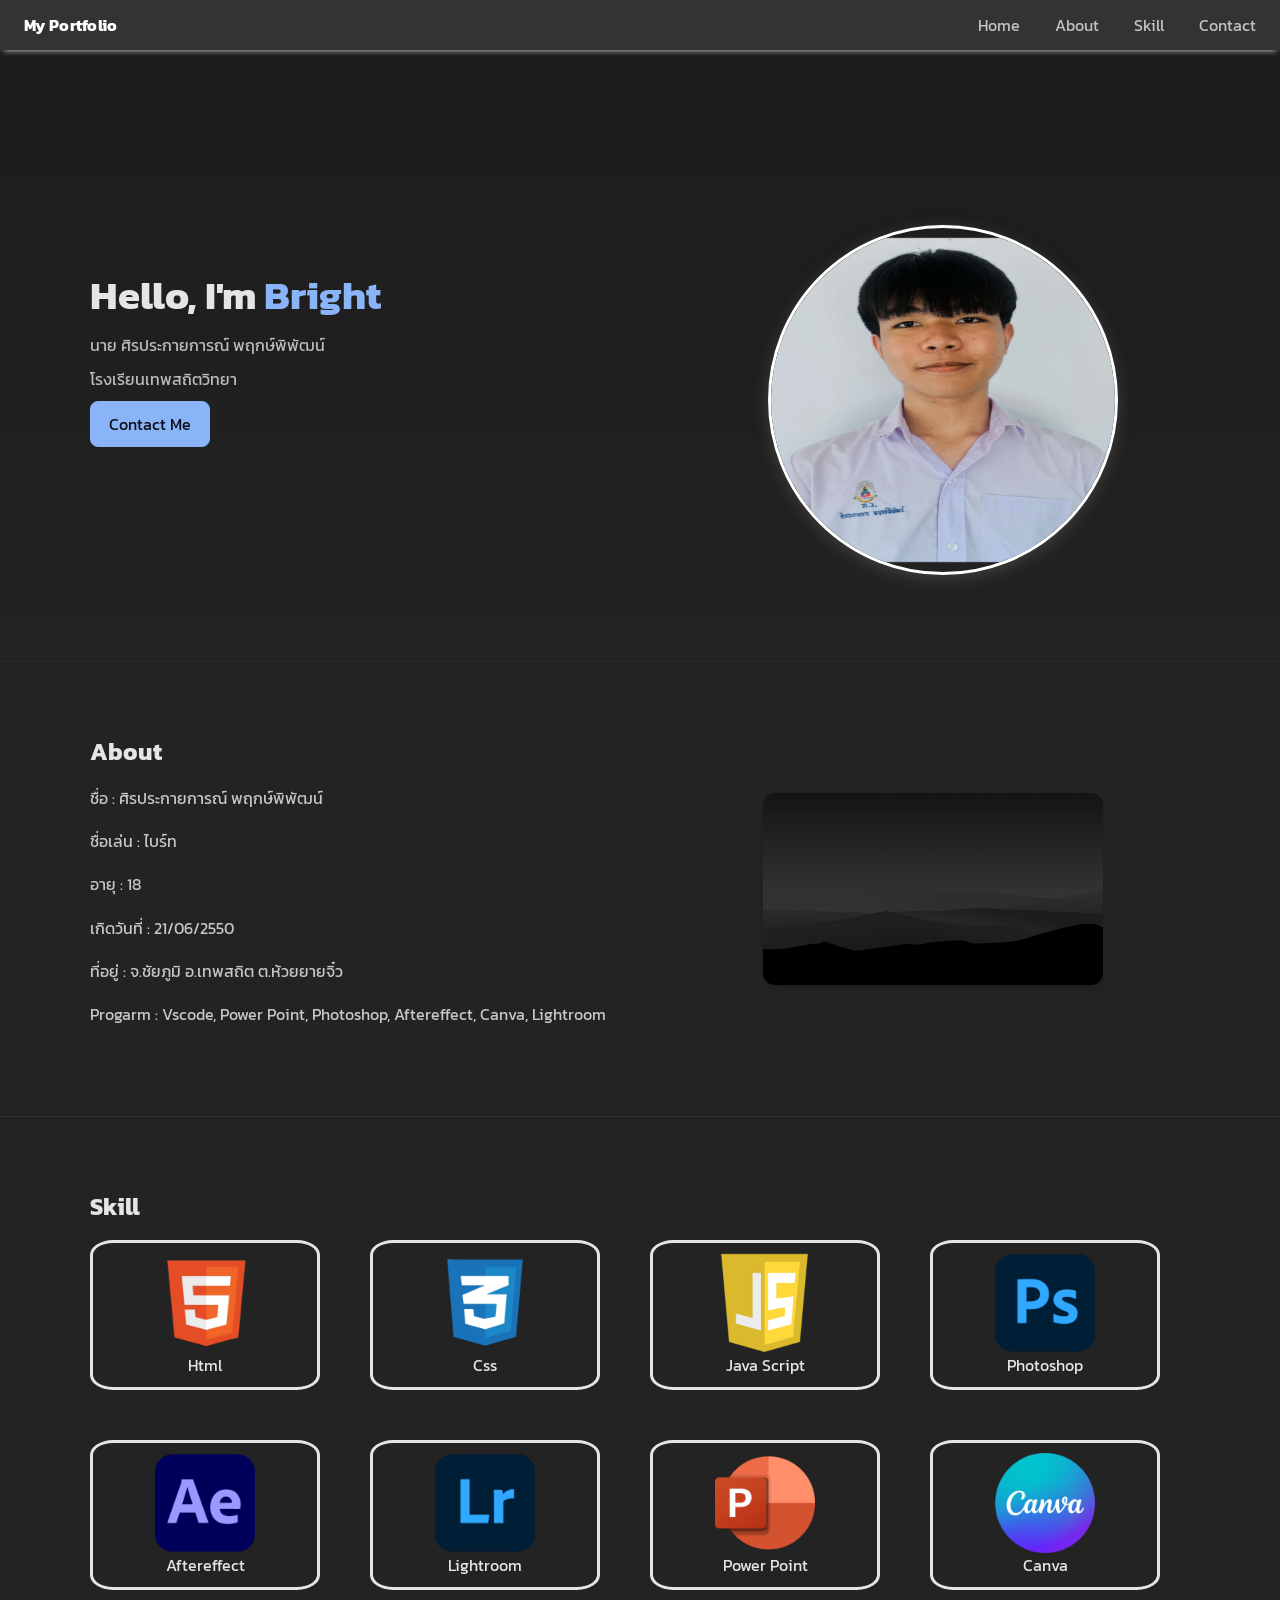
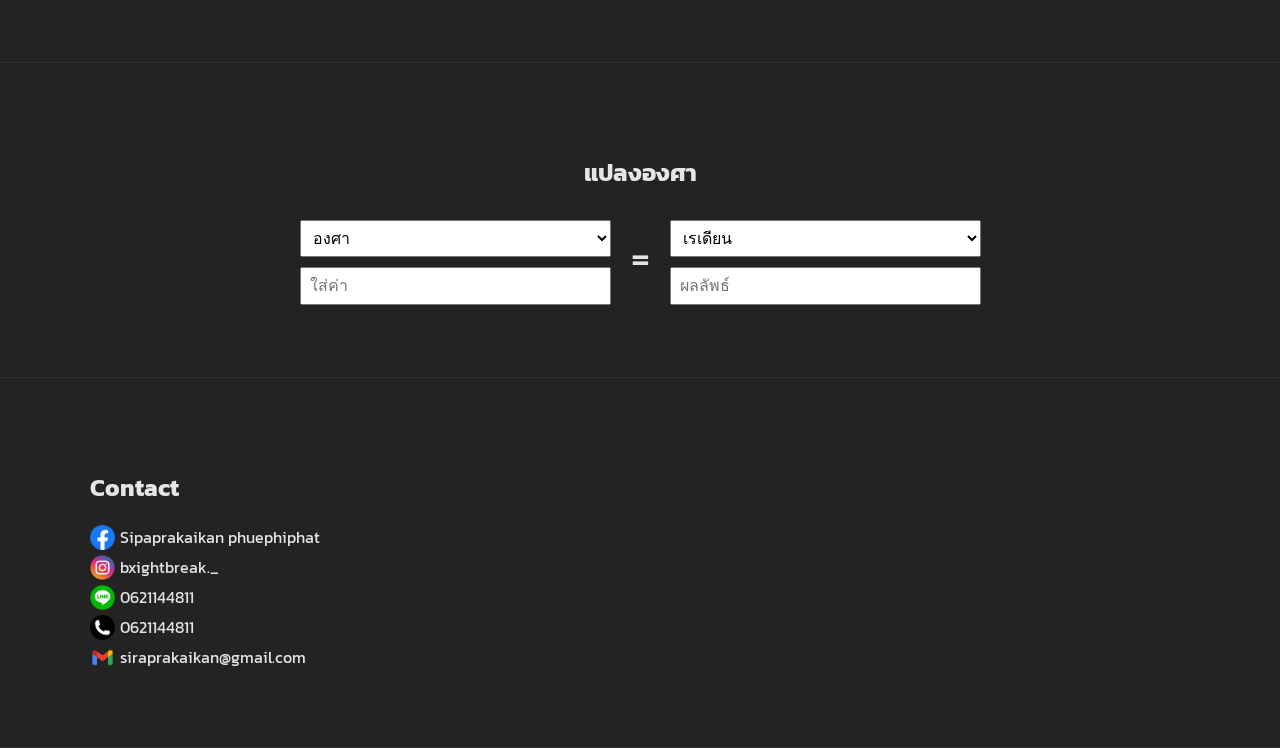
==== commit 97adaf4a: "Update index.html" ====
--- a/index.html
+++ b/index.html
@@ -31,7 +31,7 @@
                         <a href="#contact" class="btn primary">Contact Me</a>
                     </div>
                     <div class="hero-media">
-                        <img class="avatar" src="img/Me.png" alt="Profile">
+                        <img class="avatar" src="img/ME.png" alt="Profile">
                     </div>
                 </div>
             </div>
@@ -160,3 +160,4 @@
 
 
 
+
